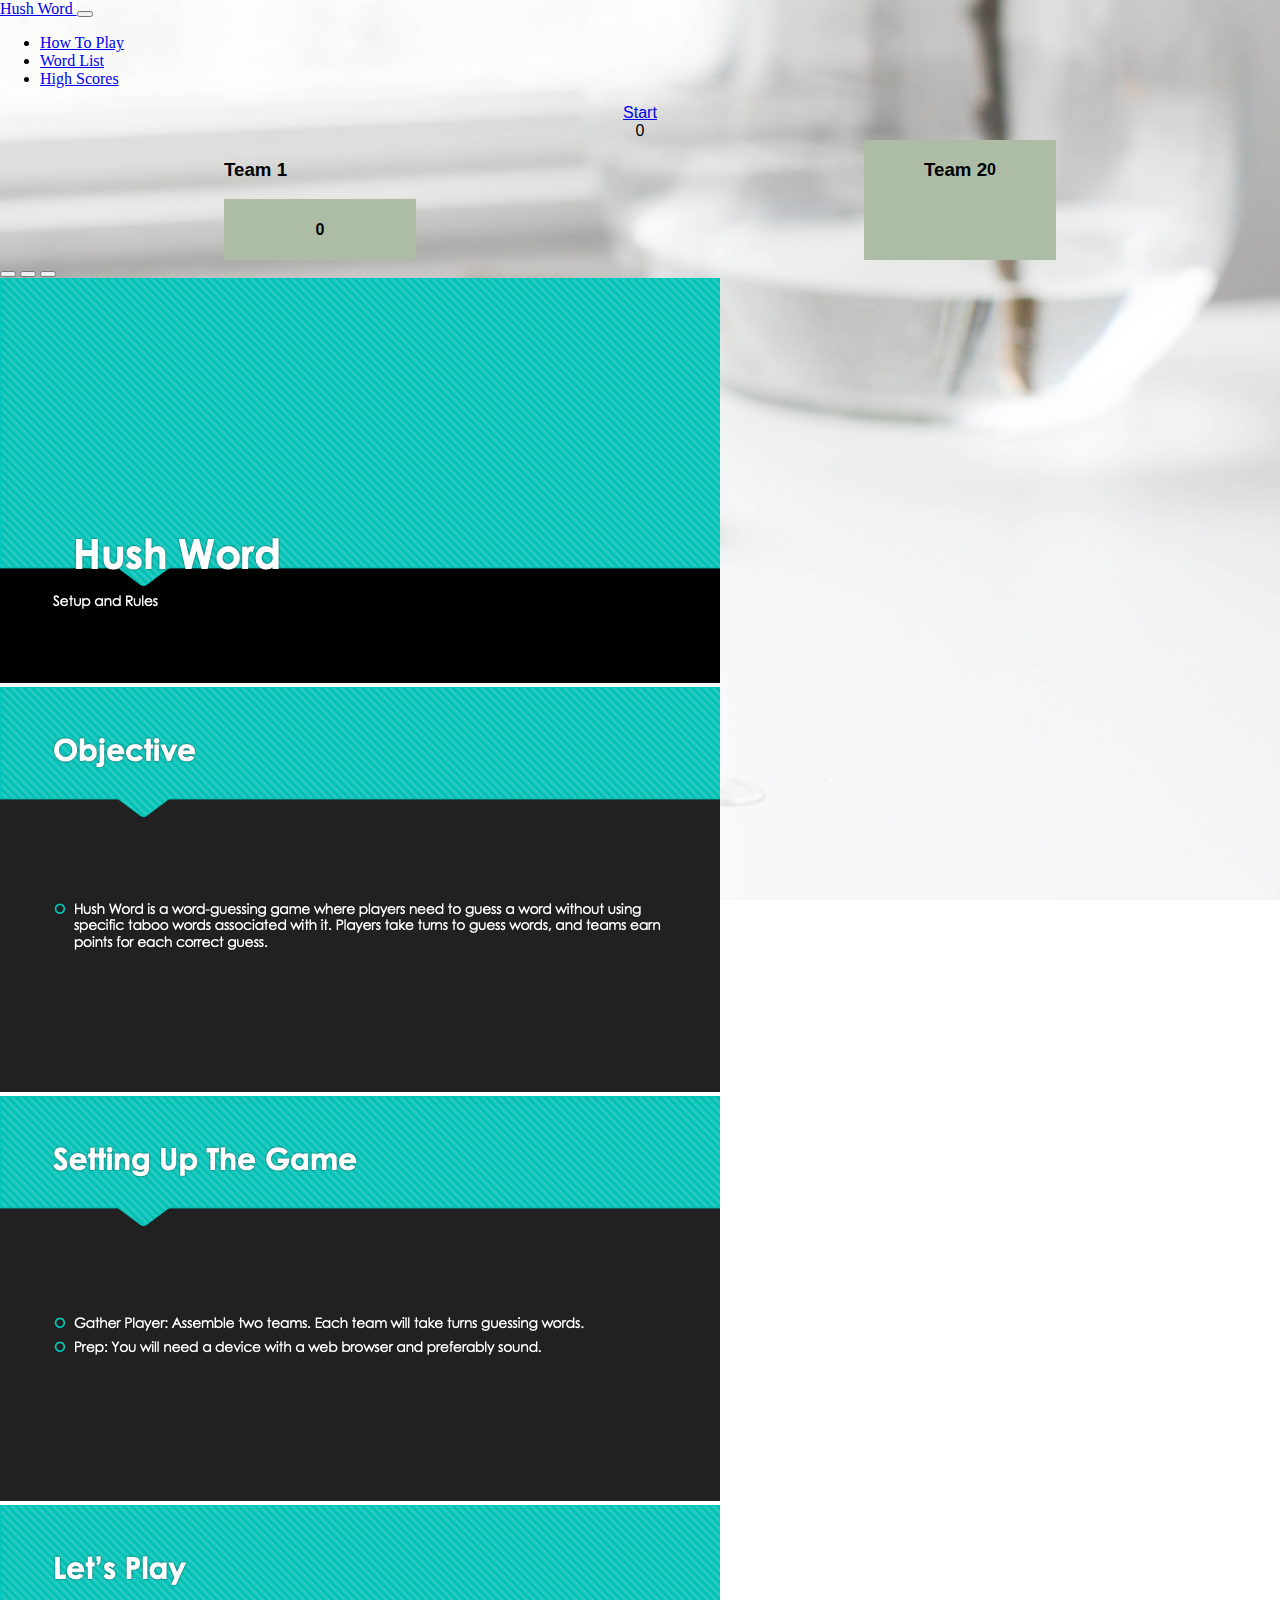
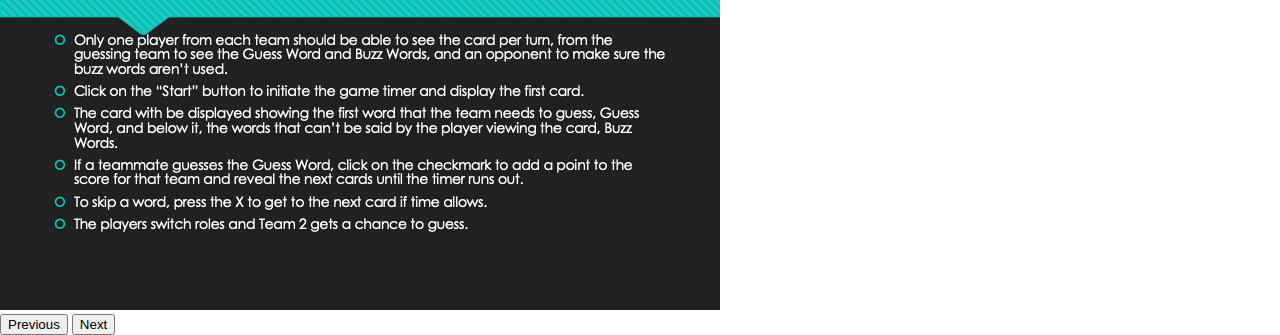
==== index.html @ 2d75d5db "added how to play carousel" ====
<!DOCTYPE html>
<html lang="en">

<head>
    <meta charset="UTF-8">
    <meta name="viewport" content="width=device-width, initial-scale=1.0">
    <link rel="stylesheet" href="style.css">
    <link href="https://cdn.jsdelivr.net/npm/bootstrap@5.3.2/dist/css/bootstrap.min.css" rel="stylesheet"
        integrity="sha384-T3c6CoIi6uLrA9TneNEoa7RxnatzjcDSCmG1MXxSR1GAsXEV/Dwwykc2MPK8M2HN" crossorigin="anonymous">


    <title>Hush Word</title>
</head>

<body>

    <!-- navbar -->
    <nav class="navbar navbar-expand-md">

        <div class="container-xxl">
            <a href="#play-area" class="navbar-brand">
                <span class="fw-bold text-secondary">
                    Hush Word
                </span>
            </a>
            <!-- toggle button for mobile nav -->
            <button class="navbar-toggler" type="button" data-bs-toggle="collapse" data-bs-target="#main-nav"
                aria-controls="main-nav" aria-expanded="false" aria-label="Toggle navigation">
                <span class="navbar-toggler-icon"></span>
            </button>

            <!-- nave bar links -->
            <div class="collape navbar-collapse justify-content-end align-center" id="main-nav">
                <ul class="navbar-nav">
                    <li class="nav-item">
                        <a class="nav-link" id="howToBtn" href="#howTo">How To Play</a>
                    </li>
                    <li class="nav-item">
                        <a class="nav-link" href="#wordlist.html">Word List</a>
                    </li>
                    <li class="nav-item">
                        <a class="nav-link" href="#contacts">High Scores</a>
                    </li>
                    <!-- <li class="nav-item d-md-none">
                        <a class="nav-link" href="#start">start</a>
                    </li> -->
                    <!-- <li class="nav-item ms-2  d-md-inline">
                        <a class="btn btn-secondary" id="start-btn" href="#start">Start</a>
                    </li> -->
                </ul>
            </div>
        </div>
    </nav>

    <div class="whole">
        <div class="modal-header">
            <section class="container-md my-5" id="top-of-container">
                <!-- <li class="nav-item ms-2  d-md-inline"> -->
                <!-- </li> -->
                <!-- <a href="./scores.html" id="high-scores">Vew High Scores</a> -->
                <div class="time-container display-3">
                    <a class="btn btn-secondary shadow" id="start-btn" href="#start">Start</a>
                    <!-- <h4>Timer: </h4> -->
                    <div class="display-1" id="time">0</div>

                </div>

                <div class=".container-xxl score-board">
                    <div class="card shadow p-3 mb-5 bg-body-tertiary rounded" style="width: 12rem;">
                        <h3 class="display-5">Team 1</h3>
                        <!-- <img src="Images/Team !.png" class="card-img-top team-label" alt="team one score image"> -->
                        <div class="team card-body">
                            <!-- <div class="toggle-label" for="toggle-switch">Team 1</div> -->
                            <h4 class="team-one-score display-3 card-title">0</h4>
                        </div>
                    </div>

                    <div class="team card shadow p-3 mb-5 bg-body-tertiary rounded" style="width: 12rem;">
                        <h3 class="display-5">Team 2</h3>
                        <!-- <img src="Images/Team ! (1).png" class="card-img-top team-label" alt="team two score image"> -->
                        <div class="team card-body">
                            <!-- <div class="toggle-label" for="toggle-switch">Team 2</div> -->
                            <h4 class="team-two-score display-3 card-title">0</h4>
                        </div>
                    </div>
                </div>



            </section>
        </div>



        <div class="play-area" id="playarea">
            <!-- <div class="start-btn">
                <button class="gobtn" id="team-one-button">Team 1 Go!</button>
                <button class="gobtn" id="team-two-button">Team 2 Go!</button>
            </div> -->
            <section class="card-section .container-md shadow p-3 mb-5 bg-body-tertiary rounded" id="card-modal">
                <img src="Images/incorrect-294245_1280.png" alt="x for unsuccessful guesses"
                    class="xmark marks .img-fluid rounded float-start" id="xmark" />

                <div class="card text-bg-info mb-3 game-card" style="width: 8rem;">

                    <div class="guess-this card-header">Guess Word</div>
                    <ul class="list-group list-group-flush">
                        <li class="buzzword1 list-group-item">Don't</li>
                        <li class="buzzword2 list-group-item">say</li>
                        <li class="buzzword3 list-group-item">these</li>
                        <li class="buzzword4 list-group-item">words.</li>
                    </ul>
                </div>

                <img src="Images/check-40319_1280.png" alt="check mark for successful guesses"
                    class="checkmark marks .img-fluid rounded float-end" id="checkmark" />
            </section>
        </div>

    </div>

    <div id="carouselExampleIndicators" class="carousel slide">
        <div class="carousel-indicators">
            <button type="button" data-bs-target="#carouselExampleIndicators" data-bs-slide-to="0" class="active"
                aria-current="true" aria-label="Slide 1"></button>
            <button type="button" data-bs-target="#carouselExampleIndicators" data-bs-slide-to="1"
                aria-label="Slide 2"></button>
            <button type="button" data-bs-target="#carouselExampleIndicators" data-bs-slide-to="2"
                aria-label="Slide 3"></button>
        </div>
        <div class="carousel-inner">
            <div class="carousel-item active">
                <img src="Images/how to play/Slide1.png" class="d-block w-100" alt="...">
                <!-- <h5 class="card-title">How to Play Hush Word:</h5> -->


            </div>
            <div class="carousel-item">
                <img src="Images/how to play/Slide2.png" class="d-block w-100" alt="...">
            </div>
            <div class="carousel-item">
                <img src="Images/how to play/Slide3.png" class="d-block w-100" alt="...">
            </div>
            <div class="carousel-item">
                <img src="Images/how to play/Slide4.png" class="d-block w-100" alt="...">
            </div>
        </div>
        <button class="carousel-control-prev" type="button" data-bs-target="#carouselExampleIndicators"
            data-bs-slide="prev">
            <span class="carousel-control-prev-icon" aria-hidden="true"></span>
            <span class="visually-hidden">Previous</span>
        </button>
        <button class="carousel-control-next" type="button" data-bs-target="#carouselExampleIndicators"
            data-bs-slide="next">
            <span class="carousel-control-next-icon" aria-hidden="true"></span>
            <span class="visually-hidden">Next</span>
        </button>
    </div>

    <div class="card text-bg-dark" id="howTo">
        <img src="Images/backdrop-874452_1920.jpg" class="card-img" alt="...">
        <div class="card-img-overlay">
            <button class="btn btn-secondary shadow" id="hide-how-to">Back To Game</button>

            <h5 class="card-title">How to Play Hush Word:</h5>
            <p class="card-text">
                Objective: </p>

            <p class="card-text"> Word is a word-guessing game where players need to guess a word without using specific
                taboo words associated with it. Players take turns to guess words, and teams earn points for each
                correct guess.</p>

            <p class="card-text">Setting Up the Game:</p>
            <p class="card-text">
                Gather Players: Assemble two or more players into teams. Each team will take turns guessing words.</p>

            <p class="card-text">Prepare the Game Materials:</p>

            <p class="card-text">You need a device with a modern web browser to load the game interface.
                Ensure your device has speakers or headphones for the audio cues in the game.
                Starting the Game:
                Access the Game: Open the web browser on your device and navigate to the Hush Word game website.</p>

            <p class="card-text">Navigate the Menu:</p>

            <p class="card-text">Explore the menu options on the top navigation bar, such as "How To Play," "Word List,"
                and "High Scores" to familiarize yourself with the game rules and available features.</p>
            <p class="card-text">Start the Game:

                Click on the "Start" button to begin the game. This initiates the game timer and displays the first word
                for your team to guess.</p>
            Gameplay:</p>

            <p class="card-text">Guessing a Word:</p>

            Look at the main game card displayed on the screen. This card contains the word your team needs to guess
            (labeled as "Guess Word").
            Avoid using the words listed below the main word (labeled as "Buzzwords"). These words are taboo and should
            not be used in your clues.</p>
            <p class="card-text">Turn Timer:

                Each team has a limited time (usually 60 seconds) to guess the word.
                The remaining time is displayed prominently on the screen.
                If your team guesses the word correctly within the time limit, click the checkmark icon to earn a point.
            </p>
            <p class="card-text">Taboo Words:

                If a player uses any of the taboo words during their explanation, the turn ends immediately, and the
                other team gains a point. Avoid these words!</p>
            <p class="card-text">Passing a Word:

                If your team is struggling to guess the word, you can click the X icon to pass the word. The turn ends,
                and the other team gains a point.</p>
            <p class="card-text">Scoring:

                Each correct guess earns your team a point.
                The game keeps track of the scores for both teams, which are displayed on the screen.</p>
            <p class="card-text">Team Turns:

                The game alternates between teams after each turn. Pay attention to whose turn it is displayed on the
                screen.
                Winning the Game:
                Game Duration: The game can be played for a set number of rounds or a specific duration. Teams take
                turns until the predetermined end point.</p>

            <p class="card-text"></p>Determining the Winner:

            At the end of the game, the team with the most points wins.
            Celebrate your victory and consider playing again to challenge yourselves further!
            Enjoy playing Hush Word and have fun guessing words while avoiding the tricky taboo words!</p>
            <p class="card-text"><small>Last updated 3 mins ago</small></p>
        </div>
    </div>

    <audio id="buzzer">
        <source src="./audio/buzzerwav-14908.mp3" type="audio/mpeg">
        Your browser does not support the audio element.
    </audio>
    <audio id="timer-running">
        <source src="./audio/ouch-116112.mp3" type="audio/mpeg">
        Your browser does not support the audio element.
    </audio>
    <audio id="correct">
        <source src="./audio/new-information-153314.mp3" type="audio/mpeg">
        Your browser does not support the audio element.
    </audio>
    <audio id="end-turn">
        <source src="./audio/fail-jingle-stereo-mix-88784.mp3" type="audio/mpeg">
        Your browser does not support the audio element.
    </audio>
    <audio id="aww">
        <source src="./audio/awwwww-37944.mp3" type="audio/mpeg">
        Your browser does not support the audio element.
    </audio>

    <script src="https://cdn.jsdelivr.net/npm/bootstrap@5.3.2/dist/js/bootstrap.bundle.min.js"
        integrity="sha384-C6RzsynM9kWDrMNeT87bh95OGNyZPhcTNXj1NW7RuBCsyN/o0jlpcV8Qyq46cDfL"
        crossorigin="anonymous"></script>
    <script src="js/cards.js"></script>
    <script src="js/script.js"></script>

</body>

</html>
---- style.css ----
/* .team-label{
    width: 6rem;
    height: 6rem;
} */
body{
background-image: url(Images/indoor-2559702.jpg);
background-position: bottom;
background-repeat: no-repeat;
background-size: cover;
height: 100vh;
margin: 0;

}

.navbar-no-collapse .navbar-collapse {
    flex-basis: auto;
}

.marks {
    display: flex;
    margin-top: auto;
    margin-bottom: auto;
    width: 6rem;
    height: 6rem;

}




.score-board {

    display: flex;
    justify-content: space-around;
    font-family: sans-serif;
   
}

.time-container {
    display: flex;
    flex-direction: column;
    justify-content: space-around;
    align-items: center;
    font-family: sans-serif;
    
    
}

.team {

    display: flex;
    justify-content: center;
    background-color: #adbca5;

}



#playarea {
    display: none;
    justify-content: center;

    /* display: none; */


}

#card-modal {
    /* background-color: #db4c4c; */
    display: flex;
    justify-content: center;
  
    /* display: none; */
}

/* WordList styling */

.wordlist-card {
    display: flex;
    justify-content: space-between;
    justify-content: space-around;
}

#howTo{
    display:none;
}
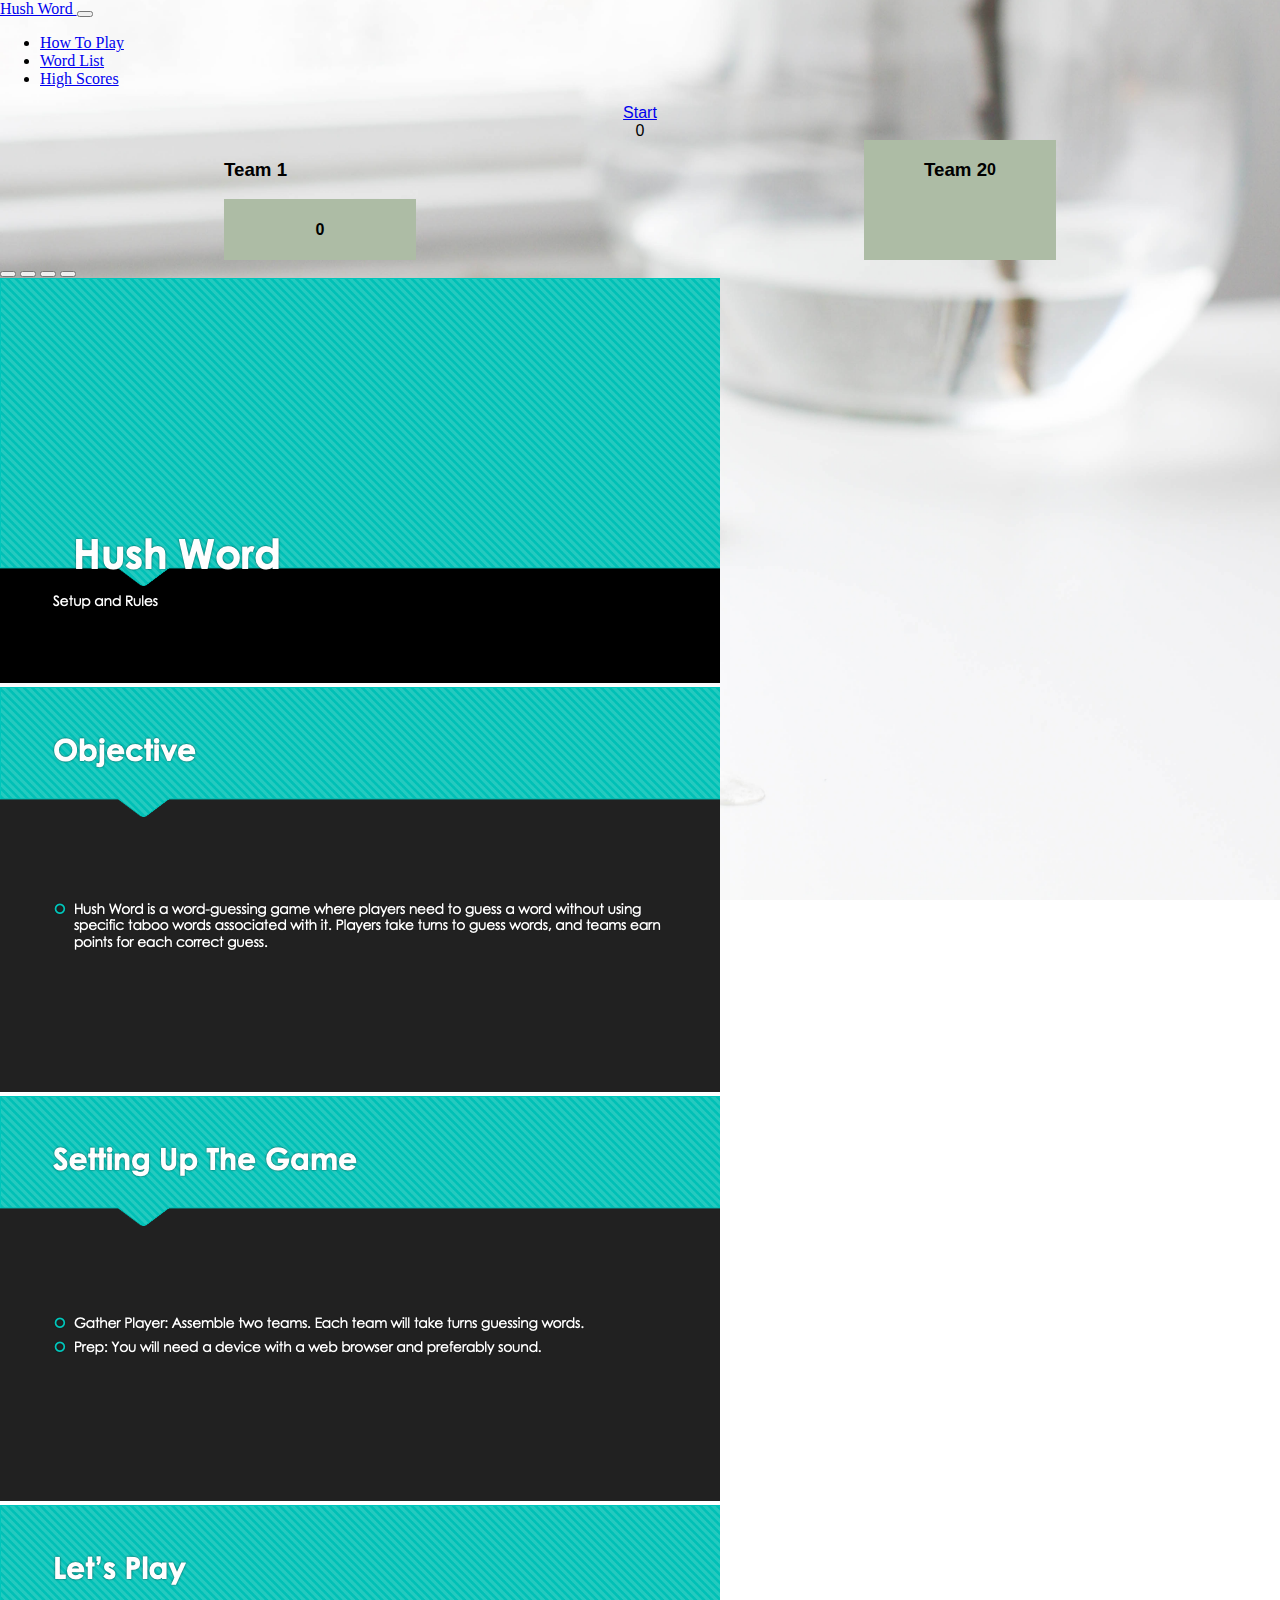
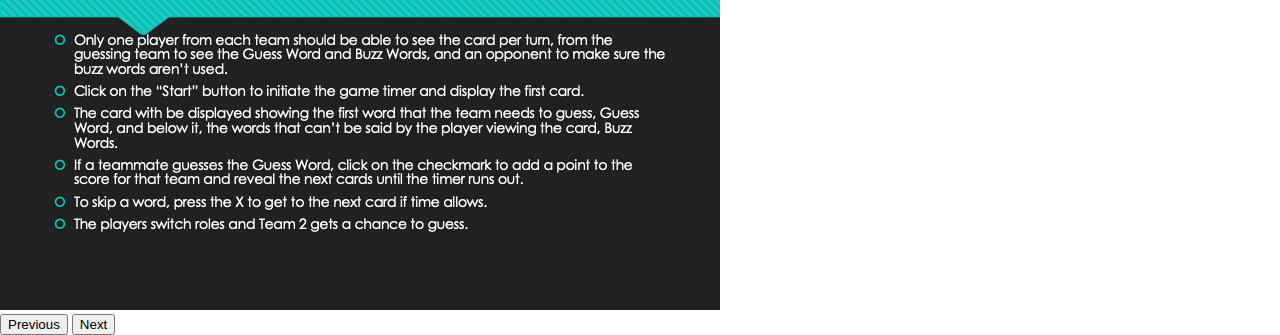
==== commit 0cd3898a: "corrected how to play carousel for forth slide" ====
--- a/index.html
+++ b/index.html
@@ -127,13 +127,13 @@
                 aria-label="Slide 2"></button>
             <button type="button" data-bs-target="#carouselExampleIndicators" data-bs-slide-to="2"
                 aria-label="Slide 3"></button>
+            <button type="button" data-bs-target="#carouselExampleIndicators" data-bs-slide-to="3"
+                aria-label="Slide 4"></button>
+
         </div>
         <div class="carousel-inner">
             <div class="carousel-item active">
                 <img src="Images/how to play/Slide1.png" class="d-block w-100" alt="...">
-                <!-- <h5 class="card-title">How to Play Hush Word:</h5> -->
-
-
             </div>
             <div class="carousel-item">
                 <img src="Images/how to play/Slide2.png" class="d-block w-100" alt="...">
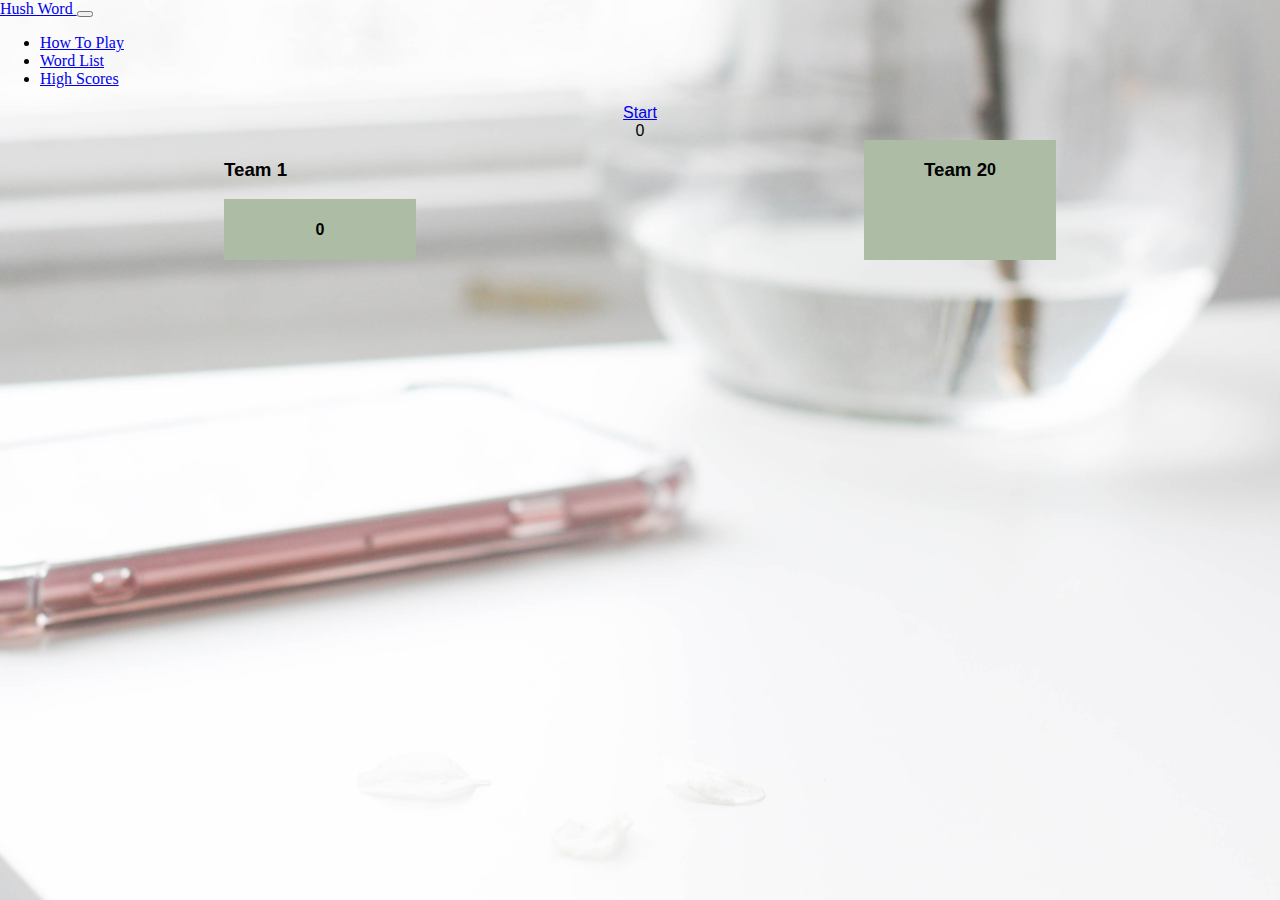
==== commit 507cc802: "added back to game button above carousel and connect it to how to play button" ====
--- a/index.html
+++ b/index.html
@@ -119,45 +119,47 @@
 
     </div>
 
-    <div id="carouselExampleIndicators" class="carousel slide">
-        <div class="carousel-indicators">
-            <button type="button" data-bs-target="#carouselExampleIndicators" data-bs-slide-to="0" class="active"
-                aria-current="true" aria-label="Slide 1"></button>
-            <button type="button" data-bs-target="#carouselExampleIndicators" data-bs-slide-to="1"
-                aria-label="Slide 2"></button>
-            <button type="button" data-bs-target="#carouselExampleIndicators" data-bs-slide-to="2"
-                aria-label="Slide 3"></button>
-            <button type="button" data-bs-target="#carouselExampleIndicators" data-bs-slide-to="3"
-                aria-label="Slide 4"></button>
-
-        </div>
-        <div class="carousel-inner">
-            <div class="carousel-item active">
-                <img src="Images/how to play/Slide1.png" class="d-block w-100" alt="...">
+    <div class="card text-bg-dark" id="howTo">
+        <button class="btn btn-secondary shadow" id="hide-how-to">Back To Game</button>
+        <div id="carouselExampleIndicators" class="carousel slide">
+            <div class="carousel-indicators">
+                <button type="button" data-bs-target="#carouselExampleIndicators" data-bs-slide-to="0" class="active"
+                    aria-current="true" aria-label="Slide 1"></button>
+                <button type="button" data-bs-target="#carouselExampleIndicators" data-bs-slide-to="1"
+                    aria-label="Slide 2"></button>
+                <button type="button" data-bs-target="#carouselExampleIndicators" data-bs-slide-to="2"
+                    aria-label="Slide 3"></button>
+                <button type="button" data-bs-target="#carouselExampleIndicators" data-bs-slide-to="3"
+                    aria-label="Slide 4"></button>
+
             </div>
-            <div class="carousel-item">
-                <img src="Images/how to play/Slide2.png" class="d-block w-100" alt="...">
+            <div class="carousel-inner">
+                <div class="carousel-item active">
+                    <img src="Images/how to play-green/Slide1.png" class="d-block w-100" alt="...">
+                </div>
+                <div class="carousel-item">
+                    <img src="Images/how to play-green/Slide2.png" class="d-block w-100" alt="...">
+                </div>
+                <div class="carousel-item">
+                    <img src="Images/how to play-green/Slide3.png" class="d-block w-100" alt="...">
+                </div>
+                <div class="carousel-item">
+                    <img src="Images/how to play-green/Slide4.png" class="d-block w-100" alt="...">
+                </div>
             </div>
-            <div class="carousel-item">
-                <img src="Images/how to play/Slide3.png" class="d-block w-100" alt="...">
-            </div>
-            <div class="carousel-item">
-                <img src="Images/how to play/Slide4.png" class="d-block w-100" alt="...">
-            </div>
-        </div>
-        <button class="carousel-control-prev" type="button" data-bs-target="#carouselExampleIndicators"
-            data-bs-slide="prev">
-            <span class="carousel-control-prev-icon" aria-hidden="true"></span>
-            <span class="visually-hidden">Previous</span>
-        </button>
-        <button class="carousel-control-next" type="button" data-bs-target="#carouselExampleIndicators"
-            data-bs-slide="next">
-            <span class="carousel-control-next-icon" aria-hidden="true"></span>
-            <span class="visually-hidden">Next</span>
-        </button>
+            <button class="carousel-control-prev" type="button" data-bs-target="#carouselExampleIndicators"
+                data-bs-slide="prev">
+                <span class="carousel-control-prev-icon" aria-hidden="true"></span>
+                <span class="visually-hidden">Previous</span>
+            </button>
+            <button class="carousel-control-next" type="button" data-bs-target="#carouselExampleIndicators"
+                data-bs-slide="next">
+                <span class="carousel-control-next-icon" aria-hidden="true"></span>
+                <span class="visually-hidden">Next</span>
+            </button>
+        </div>
     </div>
-
-    <div class="card text-bg-dark" id="howTo">
+    <!-- <div class="card text-bg-dark" id="howTo">
         <img src="Images/backdrop-874452_1920.jpg" class="card-img" alt="...">
         <div class="card-img-overlay">
             <button class="btn btn-secondary shadow" id="hide-how-to">Back To Game</button>
@@ -230,7 +232,7 @@
             Enjoy playing Hush Word and have fun guessing words while avoiding the tricky taboo words!</p>
             <p class="card-text"><small>Last updated 3 mins ago</small></p>
         </div>
-    </div>
+    </div> -->
 
     <audio id="buzzer">
         <source src="./audio/buzzerwav-14908.mp3" type="audio/mpeg">
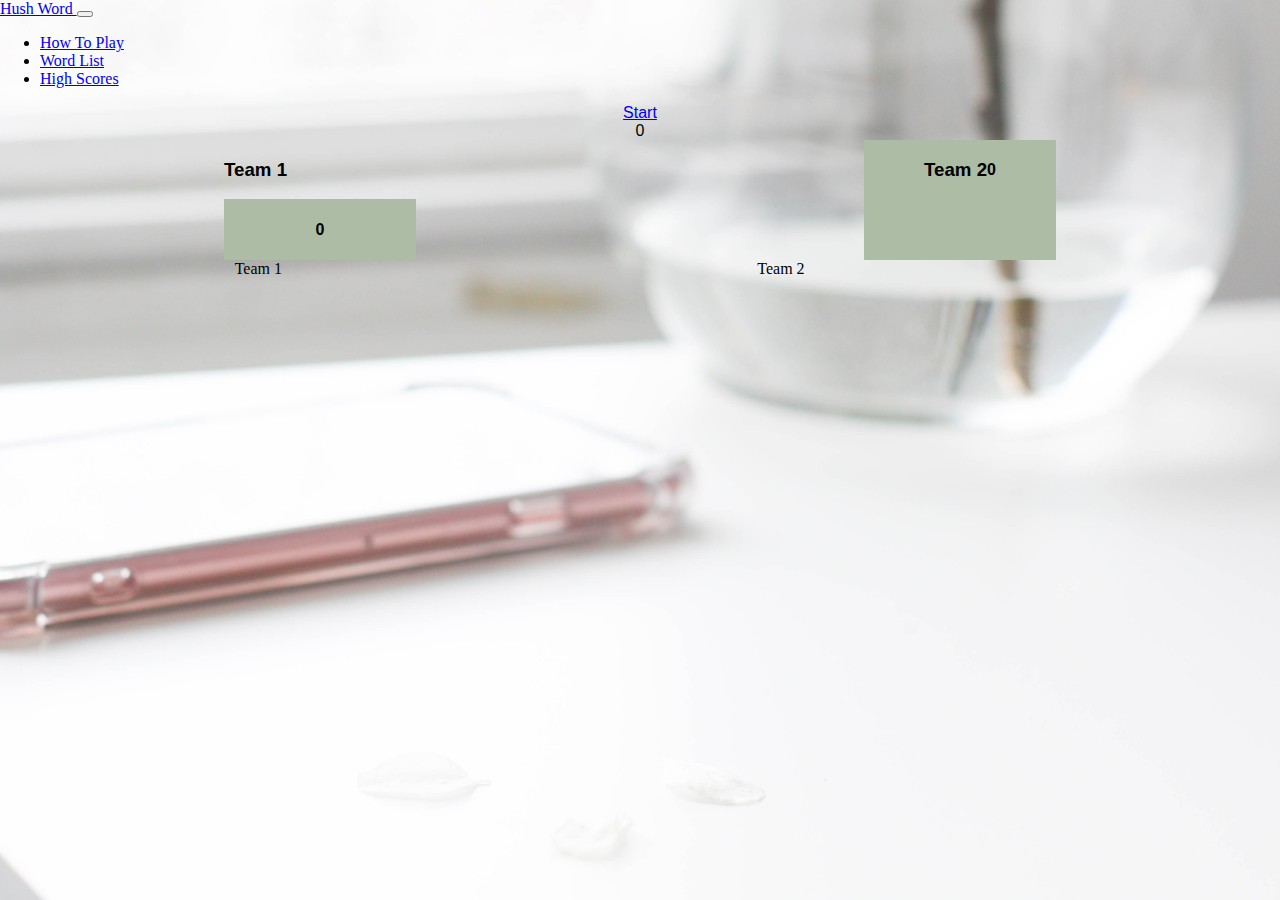
==== commit 267bb86c: "made cards random and word list appears for team 1" ====
--- a/index.html
+++ b/index.html
@@ -131,6 +131,8 @@
                     aria-label="Slide 3"></button>
                 <button type="button" data-bs-target="#carouselExampleIndicators" data-bs-slide-to="3"
                     aria-label="Slide 4"></button>
+                <button type="button" data-bs-target="#carouselExampleIndicators" data-bs-slide-to="4"
+                    aria-label="Slide 5"></button>
 
             </div>
             <div class="carousel-inner">
@@ -145,6 +147,9 @@
                 </div>
                 <div class="carousel-item">
                     <img src="Images/how to play-green/Slide4.png" class="d-block w-100" alt="...">
+                </div>
+                <div class="carousel-item">
+                    <img src="Images/how to play-green/Slide5.png" class="d-block w-100" alt="...">
                 </div>
             </div>
             <button class="carousel-control-prev" type="button" data-bs-target="#carouselExampleIndicators"
@@ -159,6 +164,39 @@
             </button>
         </div>
     </div>
+
+    <div class="word-list" id="word-list">
+        <div class="card shadow" style="width: 18rem;">
+            <div class="card-header">
+                Team 1
+            </div>
+            <ul class="list-group list-group-flush" id="">
+                <div id="answer-buttons" class="btn-container"></div>
+
+                <!-- <li class="list-group-item text-decoration-line-through fw-lighter">An item</li>
+                <li class="list-group-item">A second item</li>
+                <li class="list-group-item">A third item</li> -->
+            </ul>
+        </div>
+
+        <div class="card shadow" style="width: 18rem;">
+            <div class="card-header">
+                Team 2
+            </div>
+            <ul class="list-group list-group-flush">
+                <!-- <li class="list-group-item">An item</li>
+                <li class="list-group-item">A second item</li>
+                <li class="list-group-item">A third item</li> -->
+            </ul>
+        </div>
+
+
+
+
+    </div>
+
+
+
     <!-- <div class="card text-bg-dark" id="howTo">
         <img src="Images/backdrop-874452_1920.jpg" class="card-img" alt="...">
         <div class="card-img-overlay">
--- a/style.css
+++ b/style.css
@@ -83,4 +83,10 @@
 
 #howTo{
     display:none;
+}
+
+
+.word-list{
+display: flex;
+justify-content: space-evenly;
 }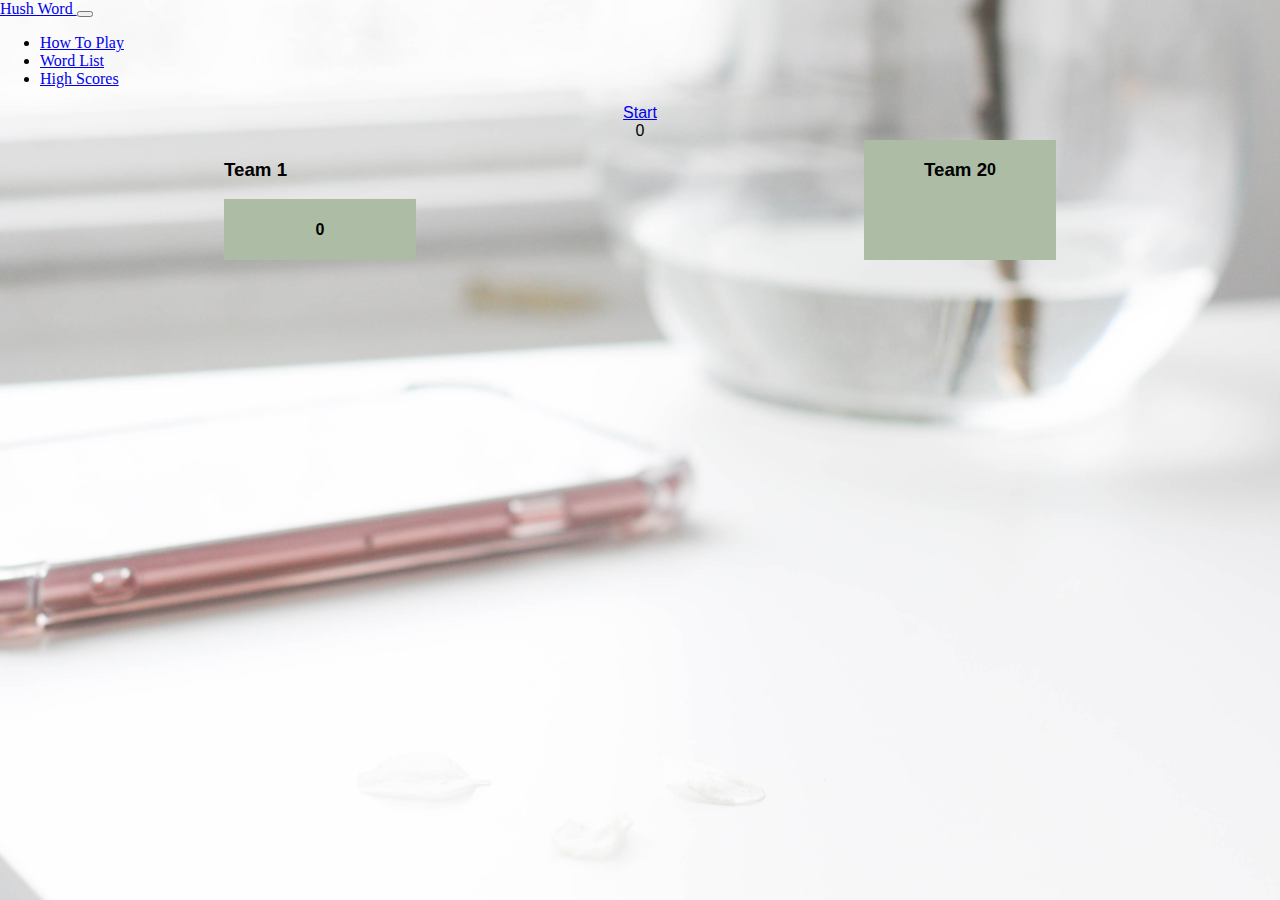
==== commit 872f4ff3: "hides wordlist while playing and shows wordlist when timer is up" ====
--- a/index.html
+++ b/index.html
@@ -165,36 +165,40 @@
         </div>
     </div>
 
-    <div class="word-list" id="word-list">
-        <div class="card shadow" style="width: 18rem;">
-            <div class="card-header">
-                Team 1
-            </div>
-            <ul class="list-group list-group-flush" id="">
-                <div id="answer-buttons" class="btn-container"></div>
-
-                <!-- <li class="list-group-item text-decoration-line-through fw-lighter">An item</li>
+    <div id="wordlistContainer">
+        <h3>Let's see what you got:</h3>
+        <!-- <button class="btn btn-secondary shadow" id="hide-wordlist">Hide WordList</button> -->
+
+        <div class="word-list" id="word-list">
+
+            <div class="card shadow" style="width: 18rem;">
+                <div class="card-header">
+                    Team 1
+                </div>
+                <ul class="list-group list-group-flush" id="">
+                    <div id="answer-buttons" class="btn-container"></div>
+
+                    <!-- <li class="list-group-item text-decoration-line-through fw-lighter">An item</li>
                 <li class="list-group-item">A second item</li>
                 <li class="list-group-item">A third item</li> -->
-            </ul>
-        </div>
-
-        <div class="card shadow" style="width: 18rem;">
-            <div class="card-header">
-                Team 2
-            </div>
-            <ul class="list-group list-group-flush">
-                <!-- <li class="list-group-item">An item</li>
+                </ul>
+            </div>
+            <div class="card shadow" style="width: 18rem;">
+                <div class="card-header">
+                    Team 2
+                </div>
+                <ul class="list-group list-group-flush">
+                    <!-- <li class="list-group-item">An item</li>
                 <li class="list-group-item">A second item</li>
                 <li class="list-group-item">A third item</li> -->
-            </ul>
-        </div>
-
-
-
-
+                </ul>
+            </div>
+
+
+
+
+        </div>
     </div>
-
 
 
     <!-- <div class="card text-bg-dark" id="howTo">
--- a/style.css
+++ b/style.css
@@ -2,13 +2,15 @@
     width: 6rem;
     height: 6rem;
 } */
-body{
-background-image: url(Images/indoor-2559702.jpg);
-background-position: bottom;
-background-repeat: no-repeat;
-background-size: cover;
-height: 100vh;
-margin: 0;
+
+body {
+    background-image: url(Images/indoor-2559702.jpg);
+    background-position: bottom;
+    background-repeat: no-repeat;
+    background-size: cover;
+    height: 100vh;
+    margin: 0;
+    background-image: url(Images/indoor-2559702.jpg);
 
 }
 
@@ -33,7 +35,7 @@
     display: flex;
     justify-content: space-around;
     font-family: sans-serif;
-   
+
 }
 
 .time-container {
@@ -42,8 +44,8 @@
     justify-content: space-around;
     align-items: center;
     font-family: sans-serif;
-    
-    
+
+
 }
 
 .team {
@@ -69,7 +71,7 @@
     /* background-color: #db4c4c; */
     display: flex;
     justify-content: center;
-  
+
     /* display: none; */
 }
 
@@ -81,12 +83,19 @@
     justify-content: space-around;
 }
 
-#howTo{
-    display:none;
+#howTo {
+    display: none;
 }
 
 
-.word-list{
-display: flex;
-justify-content: space-evenly;
+.word-list {
+    display: flex;
+    justify-content: space-evenly;
+}
+
+#wordlistContainer {
+    display: none;
+    flex-direction: column;
+    /* justify-content: center; */
+
 }